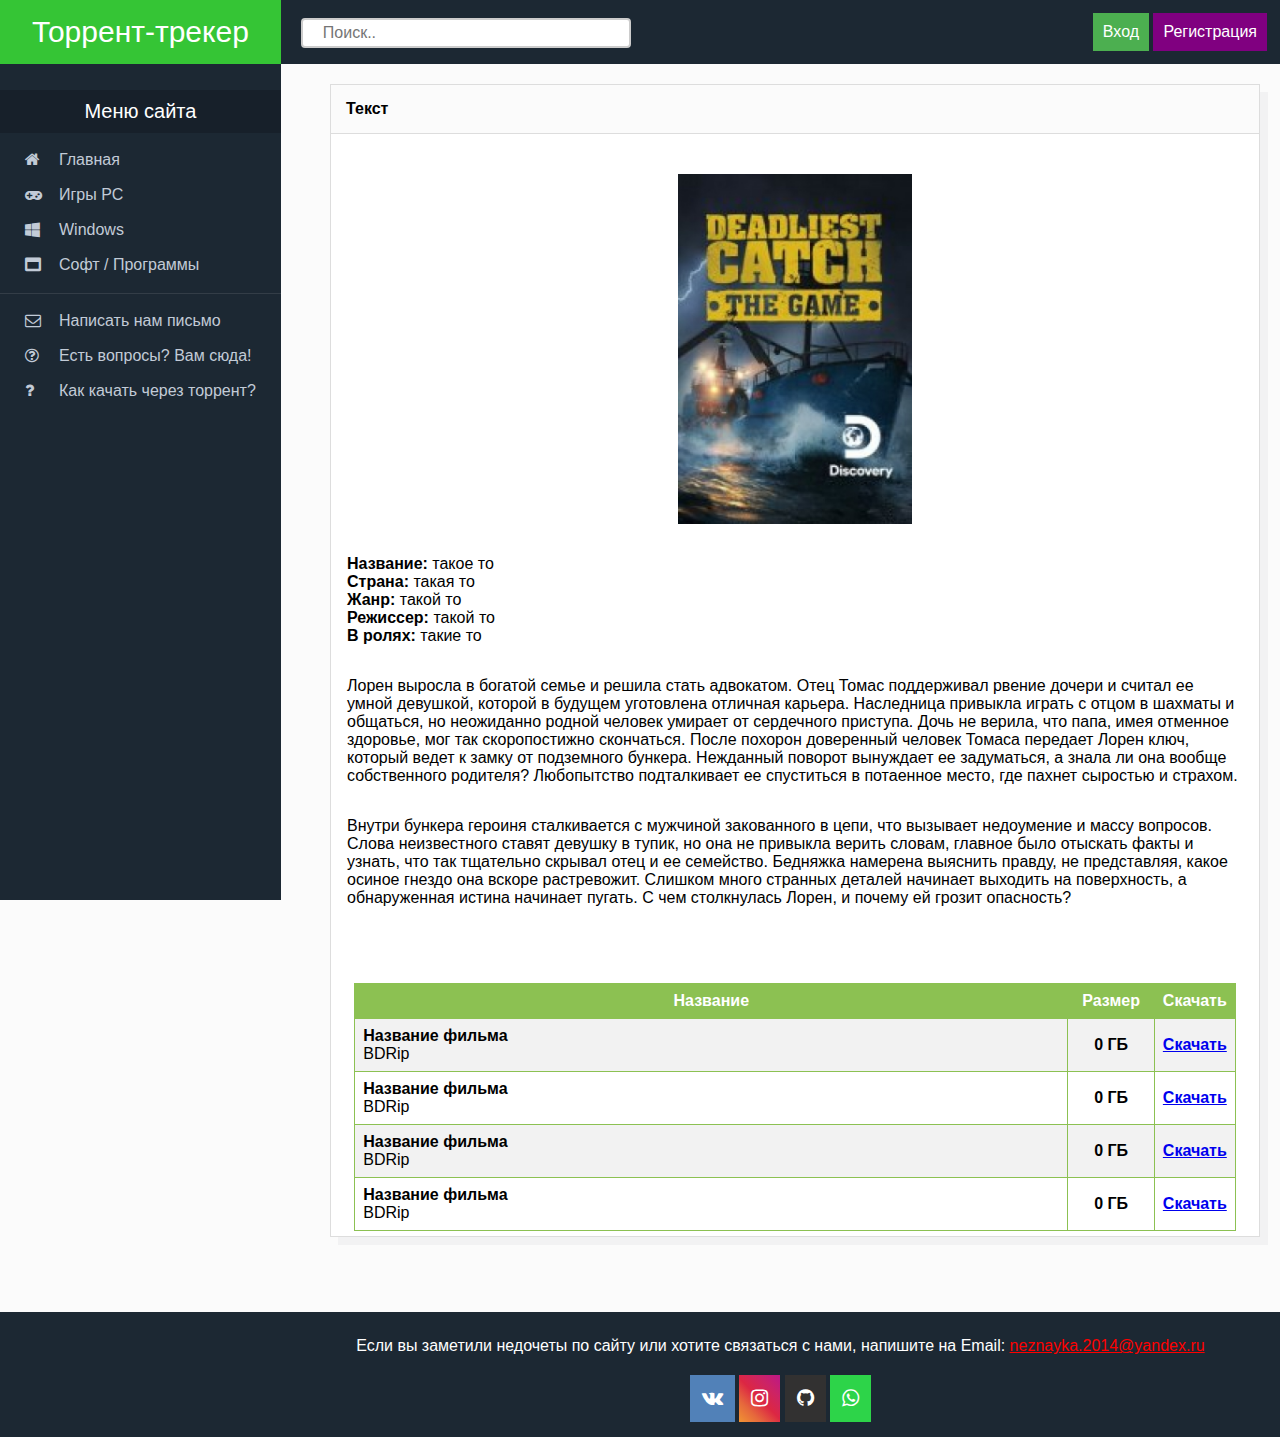
==== pages/about.html @ 0cd7db1e "Большая обнова" ====
<!DOCTYPE html>
<html lang="ru">
	<head>
		<meta name="viewport" content="width=device-width, initial-scale=1">
		<meta charset="utf-8">
		<meta name="description" content="Лучший торрент-трекер" />
		<link rel="stylesheet" href="https://cdnjs.cloudflare.com/ajax/libs/font-awesome/4.7.0/css/font-awesome.min.css">
		<link rel="stylesheet" type="text/css" href="../css/style.css"/>
		<link rel="stylesheet" type="text/css" href="../css/sidebar.css"/>
		<link rel="stylesheet" type="text/css" href="../css/search.css"/>
		<link rel="stylesheet" type="text/css" href="../css/header.css"/>
		<link rel="stylesheet" type="text/css" href="../css/iconbar.css"/>
		<link rel="stylesheet" type="text/css" href="../css/about.css"/>
		<link rel="stylesheet" type="text/css" href="../css/Footer-with-map.css"/>
		<title>Торрент-трекер</title>
	</head>
	<body>
		<div class="wrapper">
			<header>
				<div class="header">
					<div class="header-name"><a href="#">Торрент-трекер</a></div>
	  				<input type="text" name="search" placeholder="Поиск.." id="search_header">
					<div class="header-right">
						<a href="../pages/loginform.html" id="alogin">Вход</a>
						<a href="../pages/regform.html" id="areg">Регистрация</a>
					</div>
				</div>
			</header>
			<div class="left-sidebar">
				<div class="sidenav">
					<div class="menu-a">
						<p class="menu_title">Меню сайта</p>
		  				<a href="../index.html"><i class="fa fa-home"></i> Главная</a>
		  				<a href="../index.html"><i class="fa fa-gamepad"></i> Игры PC</a>
		  				<a href="../index.html"><i class="fa fa-windows"></i> Windows</a>
		  				<a href="../index.html"><i class="fa fa-window-maximize"></i> Софт / Программы</a>

		  				<div style="border-top: 1px solid rgba(255, 255, 255, .1); margin: 10px 0;"></div>

		  				<a href="../pages/post.html"><i class="fa fa-envelope-o"></i> Написать нам письмо</a>
		  				<a href="../pages/post.html"><i class="fa fa-question-circle-o"></i> Есть вопросы? Вам сюда!</a>
		  				<a href="#"><i class="fa fa-question"></i> Как качать через торрент?</a>
					</div>
				</div>
			</div>
			<main>
				<div class="container">
					<div class="container_title">
						<p>Текст</p>
					</div>
					<div class="container_img">
						<img src="../image/1.jpg">
					</div>
					<div class="container_about">
						<p><b>Название: </b>такое то</p>
						<p><b>Страна: </b>такая то</p>
						<p><b>Жанр: </b>такой то</p>
						<p><b>Режиссер: </b>такой то</p>
						<p><b>В ролях: </b>такие то</p>
						<br>
						<p>Лорен выросла в богатой семье и решила стать адвокатом. Отец Томас поддерживал рвение дочери и считал ее умной девушкой, которой в будущем уготовлена отличная карьера. Наследница привыкла играть с отцом в шахматы и общаться, но неожиданно родной человек умирает от сердечного приступа. Дочь не верила, что папа, имея отменное здоровье, мог так скоропостижно скончаться. После похорон доверенный человек Томаса передает Лорен ключ, который ведет к замку от подземного бункера. Нежданный поворот вынуждает ее задуматься, а знала ли она вообще собственного родителя? Любопытство подталкивает ее спуститься в потаенное место, где пахнет сыростью и страхом.</p>
						<br>
						<p>Внутри бункера героиня сталкивается с мужчиной закованного в цепи, что вызывает недоумение и массу вопросов. Слова неизвестного ставят девушку в тупик, но она не привыкла верить словам, главное было отыскать факты и узнать, что так тщательно скрывал отец и ее семейство. Бедняжка намерена выяснить правду, не представляя, какое осиное гнездо она вскоре растревожит. Слишком много странных деталей начинает выходить на поверхность, а обнаруженная истина начинает пугать. С чем столкнулась Лорен, и почему ей грозит опасность?</p>
					</div>
					  <table>
					    <tr style="background: #8cc152; color: white;">
					      <th>Название</th>
					      <th>Размер</th>
					      <th>Скачать</th>
					    </tr>
						    <tr>
						      <th>
						      	<div class="table-left-content">
						      		<b>Название фильма</b>
						      		<div>BDRip</div>
						      	</div>
						      </th>
						      <th>0 ГБ</th>
						      <th><a href="#">Скачать</a></th>
						    </tr>
						    <tr>
						      <th>
						    	<div class="table-left-content">
						      		<b>Название фильма</b>
						      		<div>BDRip</div>
						      	</div>
						      </th>
						      <th>0 ГБ</th>
						      <th><a href="#">Скачать</a></th>
						    </tr>
						    <tr>
						      <th>
						    	<div class="table-left-content">
						      		<b>Название фильма</b>
						      		<div>BDRip</div>
						      	</div>
						      </th>
						      <th>0 ГБ</th>
						      <th><a href="#">Скачать</a></th>
						    </tr>
						    <tr>
						      <th>
						    	<div class="table-left-content">
						      		<b>Название фильма</b>
						      		<div>BDRip</div>
						      	</div>
						      </th>
						      <th>0 ГБ</th>
						      <th><a href="#">Скачать</a></th>
						    </tr>
					  </table>
			</main>
			<footer id="myFooter">
				<a id="contacts"></a>
				<div class="footer-container">
					<p>Если вы заметили недочеты по сайту или хотите связаться с нами, напишите на Email: <a href="mailto:neznayka.2014@yandex.ru" style="color: red;">neznayka.2014@yandex.ru</a></p>
				</div>
				<div class="icon-bar-mobile">
			  		<a href="https://vk.com/nurik_1337" target="_blank" class="vk"><i class="fa fa-vk"></i></a> 
			  		<a href="https://www.instagram.com/nurik.topskiy/" target="_blank" class="instagram"><i class="fa fa-instagram"></i></a> 
			 		<a href="https://github.com/nuriktopskiy" target="_blank" class="github"><i class="fa fa-github"></i></a>
			 		<a href="https://api.whatsapp.com/send?phone=79006221612" target="_blank" class="whatsapp"><i class="fa fa-whatsapp"></i></a> 
				</div>
			</footer>
		</div> <!--Конец wrapper (обёртка)-->
	</body>
</html>
---- css/style.css ----
*{
	margin: 0;
	padding: 0;
	box-sizing: border-box;
}

html, body {
    font-family: "Lato", sans-serif;
    background: #fbfbfb;
    height: 100%;
}

main {
	height: 100%;
    margin-left: 310px; /* Same width as the sidebar + left position in px */
    font-size: 28px; /* Increased text to enable scrolling */
    padding: 20px;
    margin-top: 64.4px;
    flex: 1 0 auto;
}

footer{
	flex: 0 0 auto;
}

.wrapper{
	display: flex;
  min-height: 100vh;
  flex-direction: column;
}

@media screen and (max-width: 1024px){
	.maim{
		overflow-y: auto;
		-webkit-overflow-scrolling:touch
	}
}
---- css/sidebar.css ----
.sidenav {
    height: 100%;
    position: fixed;
    z-index: 2;
    bottom: 0;
    background: #1c2833;
    overflow-x: hidden;
    max-width: 280.83px;
}

.menu-a{
    margin-top: 90px;
    white-space: nowrap;
}

.menu-a a {
    height: 35px;
    padding: 8px 25px 0px;
    text-decoration: none;
    font-size: 16px;
    color: #c2cbd7;
    display: block;
    transition: all 0.1s ease 0s;
}

.menu_title{
    text-align: center;
    background-color: #17202a;
    color: white;
    font-size: 20px;
    padding: 10px;
    margin-bottom: 10px;
}

.menu-a a:hover{
    background-color: #35c535;
}

.menu-a i{
    float: left;
    margin-right: 10px;
    width: 24px;
}

.menu-a a:hover {
    color: #064579;
}

@media screen and (max-height: 450px) {
    .sidenav {padding-top: 15px;}
    .sidenav a {font-size: 18px;}
}
---- css/search.css ----
#search_header[type=text] {
    width: 330px;
    height: 30px;
    margin-top: 17.7px;
    margin-left: 20px;
    box-sizing: border-box;
    border: 2px solid #ccc;
    border-radius: 4px;
    font-size: 16px;
    background-color: white;
    background-image: url('searchicon.png');
    background-position: 10px 10px; 
    background-repeat: no-repeat;
    padding: 12px 20px 12px 20px;
    -webkit-transition: width 0.4s ease-in-out;
    transition: width 0.4s ease-in-out;
}

#search_header[type=text]:focus {
    width: 60%;
}
---- css/header.css ----
.header{
	width: 100%;
	max-height: 64.4px;
	z-index: 3;
	background-color: #1c2833;
	display: inline;
	top: 0;
	position: fixed;
}

.header-name a{
	min-width: 280.83px;
	float: left;
    padding: 15px 0;
    text-decoration: none;
    text-align: center;
    background-color: #35c535;
    color: white;
    font-size: 30px;
}

.header-name a:hover{
    color: white;
}

.header-right{
	position: relative;
	float: right;
	top: 13px;
	right: 13px;
}

#alogin{
	padding: 10px 10px;/* отступы от текста до краев */
	text-decoration: none;/* убираем декорирование */
	-moz-appearance: button; /* преобразование для Firefox */
	-webkit-appearance: button; /* преобразование для Chromium */
	background: #4CAF50;
	color: white;
}

#areg{
	padding: 10px 10px;/* отступы от текста до краев */
	text-decoration: none;/* убираем декорирование */
	-moz-appearance: button; /* преобразование для Firefox */
	-webkit-appearance: button; /* преобразование для Chromium */
	background: purple;
	color: white;
}

@-moz-document url-prefix() {
 	.header-right{
		top: 23px;
		right: 13px;
	}
}
---- css/iconbar.css ----
.icon-bar {
  position: fixed;
  top: 50%;
  -webkit-transform: translateY(-50%);
  -ms-transform: translateY(-50%);
  transform: translateY(-50%);
}

.icon-bar a {
  display: block;
  text-align: center;
  padding: 16px;
  color: white;
  font-size: 20px;
}

.icon-bar a:hover {
    background-color: #000;
}

.icon-bar-mobile a {
  display: inline-block;
  padding: 12px;
  color: white;
  font-size: 20px;
  bottom: 0;
}

.icon-bar-mobile{
  text-align: center;
  height: 51.2px;
}

.icon-bar-mobile a:hover {
    background-color: #000;
}

.whatsapp {
  background: #2dd449;
  color: white;
}

.vk {
  background: #5181b8;
  color: white;
}

.instagram {
  background: #f09433; 
  background: -moz-linear-gradient(45deg, #f09433 0%, #e6683c 25%, #dc2743 50%, #cc2366 75%, #bc1888 100%); 
  background: -webkit-linear-gradient(45deg, #f09433 0%,#e6683c 25%,#dc2743 50%,#cc2366 75%,#bc1888 100%); 
  background: linear-gradient(45deg, #f09433 0%,#e6683c 25%,#dc2743 50%,#cc2366 75%,#bc1888 100%);
  color: white;
}

.github {
  background: #323131;
  color: white;
}


/* Change styles for span and cancel button on extra small screens */
@media screen and (max-width: 1024px) {
  .icon-bar{
    visibility: hidden;
  }

  .icon-bar-mobile{
    visibility: visible;
  }
}
---- css/about.css ----
.container{
	margin-bottom: 25px;
    position: relative;
    background: #fff;
    border: 1px solid #ddd;
    box-shadow: rgba(23, 32, 42, 0.04) 8px 8px 0px 0px;
}

.container_img{
	display: flex;
    justify-content: center;
    margin-bottom: 15px;
}

.container_img img{
	display: block;
	max-width: 350px;
	max-height: 350px;
}

.container_title{
	font-size: 16px;
	font-weight: bold;
	padding: 15px;
	background: #fbfbfb;
	border-bottom: 1px solid #ddd;
	margin-bottom: 40px;
}

.container_about{
	padding: 16px;
	margin-bottom: 60px;
}

.container_about p{
	font-size: 16px;
}



/*about.html*/

table {
    border-collapse: collapse;
    width: 95%;
	margin-right: auto;
	margin-left: auto;
	margin-top: 30px;
	margin-bottom: 5px;
	font-size: 16px;
}

main{
	margin-bottom: 30px;
}

th, td {
    padding: 8px;
    border: 1px solid #8cc152;
}

.table-left-content{
	text-align: left;
}

.table-left-content div{
	font-weight: normal;
}

th{
	width: 90%;
}

tr:nth-child(even){background-color: #f2f2f2}

.table p{
	text-align: center;
}

.table a{
	text-decoration: none;
}

/*about.html end*/

/* Change styles for span and cancel button on extra small screens */
@media screen and (max-width: 1024px) {
	table{
		min-width: 100%;
	}
}
---- css/Footer-with-map.css ----
#myFooter {
    background-color: #1c2833;
    color: white;
    padding-top: 25px;
    width: 100%;
    z-index: 1;
    display: block;
}

.footer-container p{
    margin: 0;
}

.footer-container{
    margin-left: 280.83px;
    text-align: center;
}

.footer-container a{
    color: red;
}

.icon-bar-mobile{
    margin-left: 280.83px;
    display: block;
    margin-top: 20px;
    margin-bottom: 10px;
}

@media screen and (max-width: 1024px) {
    .footer-container p{
        margin-bottom: 10px;
        text-align: center;
    }

    .icon-bar-mobile{
        height: 47.2px;
    }

    #myFooter{
        padding-bottom: 36px;
    }

}
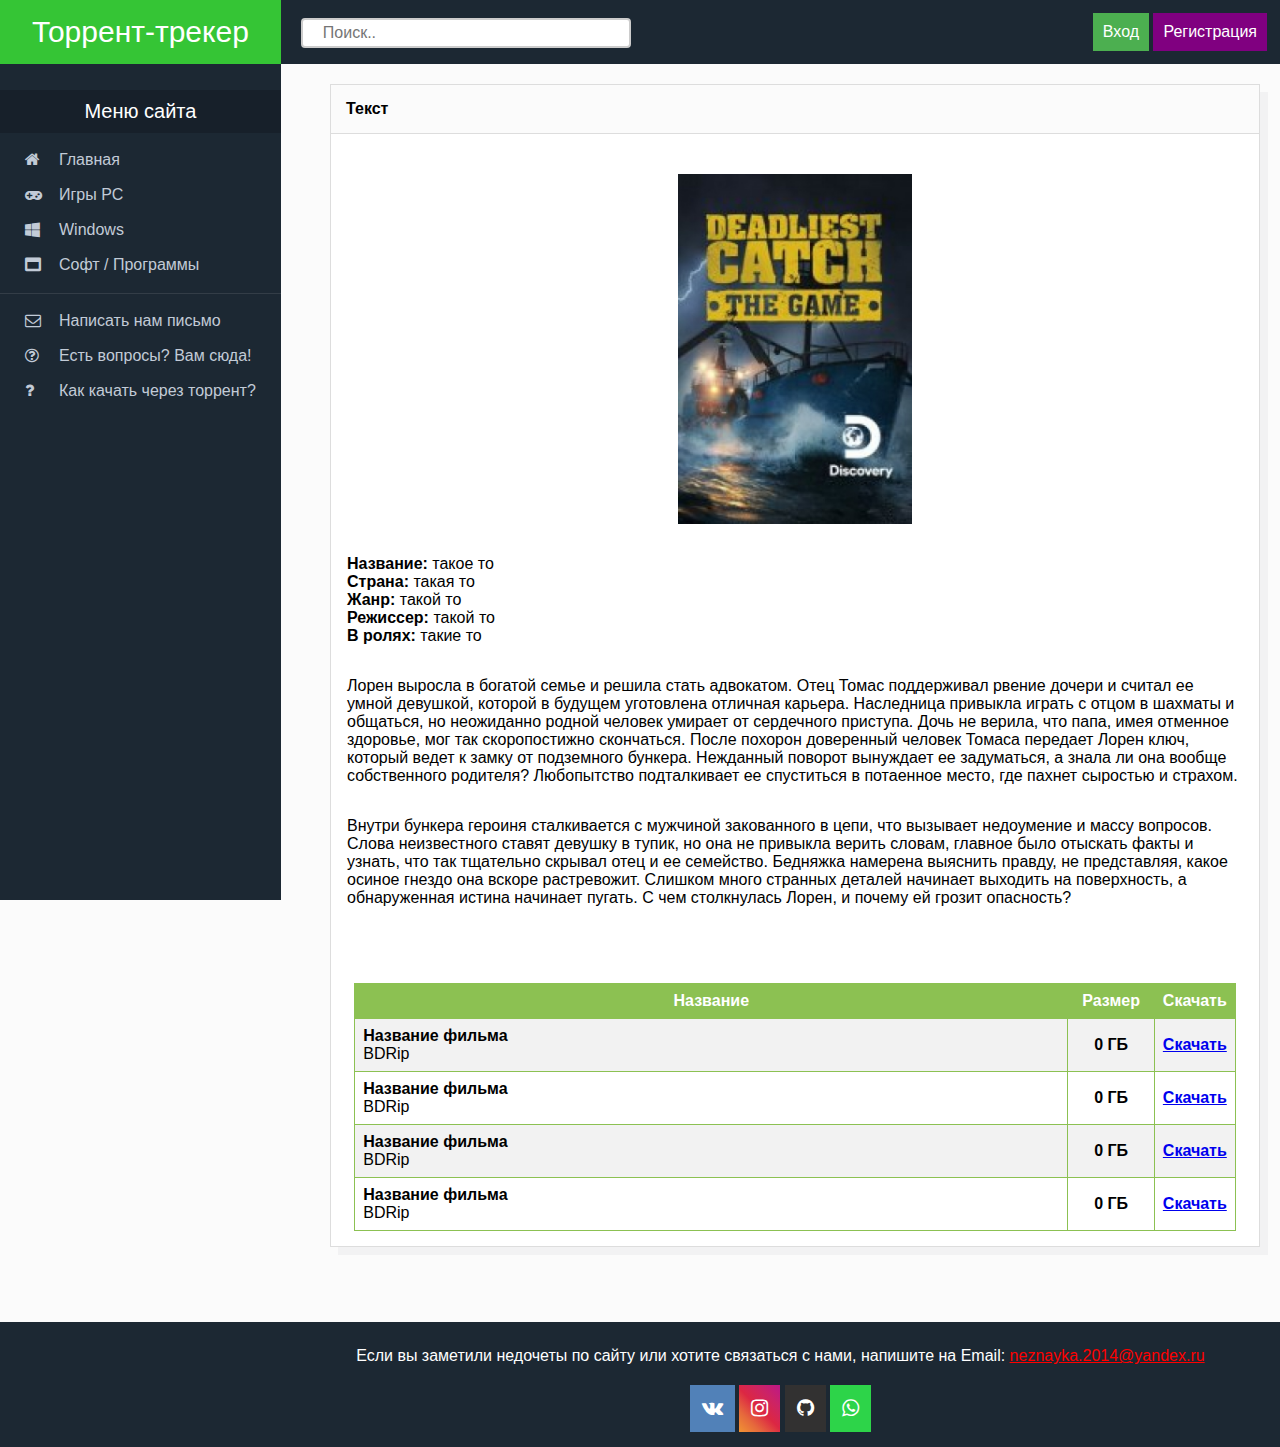
==== commit 2fe8262a: "Адаптивная верстка под телефоны" ====
--- a/pages/about.html
+++ b/pages/about.html
@@ -17,18 +17,38 @@
 	<body>
 		<div class="wrapper">
 			<header>
-				<div class="header">
+				<div class="header" id="header">
 					<div class="header-name"><a href="#">Торрент-трекер</a></div>
+					<span id="openNav" onclick="openNav()">☰</span>
 	  				<input type="text" name="search" placeholder="Поиск.." id="search_header">
+	  				<input type="text" name="search" placeholder="Поиск.." id="search_header_mobile">
 					<div class="header-right">
 						<a href="../pages/loginform.html" id="alogin">Вход</a>
 						<a href="../pages/regform.html" id="areg">Регистрация</a>
 					</div>
 				</div>
+				<script src="../js/topnav.js"></script>
 			</header>
-			<div class="left-sidebar">
-				<div class="sidenav">
-					<div class="menu-a">
+			<div class="left-sidebar" id="left-sidebar">
+				<div class="sidenav" id="sidenav">
+					<div class="menu-a" id="menu-a">
+						<a href="javascript:void(0)" class="closebtn" onclick="closeNav()">×</a>
+						<p class="menu_title">Меню сайта</p>
+		  				<a href="../index.html"><i class="fa fa-home"></i> Главная</a>
+		  				<a href="../index.html"><i class="fa fa-gamepad"></i> Игры PC</a>
+		  				<a href="../index.html"><i class="fa fa-windows"></i> Windows</a>
+		  				<a href="../index.html"><i class="fa fa-window-maximize"></i> Софт / Программы</a>
+
+		  				<div style="border-top: 1px solid rgba(255, 255, 255, .1); margin: 10px 0;"></div>
+
+		  				<a href="../pages/post.html"><i class="fa fa-envelope-o"></i> Написать нам письмо</a>
+		  				<a href="../pages/post.html"><i class="fa fa-question-circle-o"></i> Есть вопросы? Вам сюда!</a>
+		  				<a href="#"><i class="fa fa-question"></i> Как качать через торрент?</a>
+					</div>
+				</div>
+				<div class="sidenav-mobile" id="sidenav-mobile">
+					<div class="menu-a" id="menu-a">
+						<a href="javascript:void(0)" class="closebtn" onclick="closeNav()">×</a>
 						<p class="menu_title">Меню сайта</p>
 		  				<a href="../index.html"><i class="fa fa-home"></i> Главная</a>
 		  				<a href="../index.html"><i class="fa fa-gamepad"></i> Игры PC</a>
@@ -43,6 +63,7 @@
 					</div>
 				</div>
 			</div>
+			<script src="../js/sidenav.js"></script>
 			<main>
 				<div class="container">
 					<div class="container_title">
--- a/css/style.css
+++ b/css/style.css
@@ -30,8 +30,14 @@
 }
 
 @media screen and (max-width: 1024px){
-	.maim{
+
+	main{
 		overflow-y: auto;
-		-webkit-overflow-scrolling:touch
+		-webkit-overflow-scrolling:touch;
+		margin-left: 0;
+		width: 100%;
+	}
+	.wrapper{
+		min-width: 100%;
 	}
 }--- a/css/sidebar.css
+++ b/css/sidebar.css
@@ -1,4 +1,5 @@
 .sidenav {
+    width: 100%;
     height: 100%;
     position: fixed;
     z-index: 2;
@@ -34,6 +35,7 @@
 
 .menu-a a:hover{
     background-color: #35c535;
+    color: #064579;
 }
 
 .menu-a i{
@@ -42,11 +44,61 @@
     width: 24px;
 }
 
-.menu-a a:hover {
-    color: #064579;
+.sidenav .closebtn{
+    display: none;
+}
+
+.sidenav-mobile{
+    display: none;
 }
 
 @media screen and (max-height: 450px) {
     .sidenav {padding-top: 15px;}
     .sidenav a {font-size: 18px;}
+}
+
+@media screen and (max-width: 1024px){
+    .sidenav-mobile{
+        display: block;
+        height: 100%;
+        width: 0;
+        position: fixed;
+        z-index: 100;
+        top: 0;
+        left: 0;
+        background-color: #111;
+        overflow-x: hidden;
+        transition: 0.5s;
+        padding-top: 60px;
+    }
+
+    .sidenav{
+        display: none;
+    }
+
+    .menu-a{
+        margin-top: 0px;
+    }  
+
+    .menu-a .closebtn:hover{
+        background-color: #111;
+        color: white;
+    }
+
+    .menu-a a {
+        padding: 8px 15px 0px;
+    }
+
+    .menu-a i{
+        margin: 0;
+    }
+
+    .sidenav-mobile .closebtn{
+        position: absolute;
+        top: 1px;
+        right: 0;
+        font-size: 36px;
+        margin-left: 50px;
+        display: block;
+    }
 }--- a/css/search.css
+++ b/css/search.css
@@ -18,4 +18,15 @@
 
 #search_header[type=text]:focus {
     width: 60%;
+}
+
+#search_header_mobile[type=text] {
+        display: none;
+    }
+
+@media screen and (max-width: 1024px){
+
+    #search_header[type=text] {
+        display: none;
+    }
 }--- a/css/header.css
+++ b/css/header.css
@@ -21,6 +21,10 @@
 
 .header-name a:hover{
     color: white;
+}
+
+.header-name-mobile{
+	display: none;
 }
 
 .header-right{
@@ -48,9 +52,71 @@
 	color: white;
 }
 
+#openNav{
+	display: none;
+}
+
 @-moz-document url-prefix() {
  	.header-right{
 		top: 23px;
 		right: 13px;
 	}
+}
+
+@media screen and (max-width: 1024px){
+
+	.header{
+		width: 100%;
+		max-height: 44px;
+		z-index: 3;
+		background-color: #1c2833;
+		display: inline;
+		top: 0;
+		position: absolute;
+	}
+
+	#areg{
+		display: none;
+	}
+
+	.header-right{
+		position: relative;
+		top: 0;
+		right: 0;
+		z-index: 4;
+	}
+
+	#alogin{
+		height: 44px;
+		padding: 13px;
+	}
+
+	.header-name a{
+		pointer-events: none; /* делаем ссылку некликабельной */
+    	cursor: default;
+		width: 100%;
+		position: absolute;
+		margin-left: auto;
+		margin-right: auto;
+    	height: 44px;
+    	text-decoration: none;
+    	text-align: center;
+    	background-color: #1c2833;
+    	color: white;
+    	font-size: 14px;
+    	z-index: 0;
+	}
+
+	#openNav{
+		display: block;
+		color: white;
+		height: 44px;
+		width: 44px;
+		float: left;
+   		background-color: #4CAF50;
+   		text-align: center;
+   		position: relative;
+		text-decoration: none;
+		font-size: 30px;
+	}
 }--- a/css/about.css
+++ b/css/about.css
@@ -46,7 +46,7 @@
 	margin-right: auto;
 	margin-left: auto;
 	margin-top: 30px;
-	margin-bottom: 5px;
+	margin-bottom: 15px;
 	font-size: 16px;
 }
 
@@ -86,6 +86,6 @@
 /* Change styles for span and cancel button on extra small screens */
 @media screen and (max-width: 1024px) {
 	table{
-		min-width: 100%;
+		min-width: 95%;
 	}
 }
--- a/css/Footer-with-map.css
+++ b/css/Footer-with-map.css
@@ -28,13 +28,19 @@
 }
 
 @media screen and (max-width: 1024px) {
+    .footer-container{
+        margin-left: 0;
+    }
+
     .footer-container p{
+        padding: 10px;
         margin-bottom: 10px;
         text-align: center;
     }
 
     .icon-bar-mobile{
         height: 47.2px;
+        margin-left: 0;
     }
 
     #myFooter{
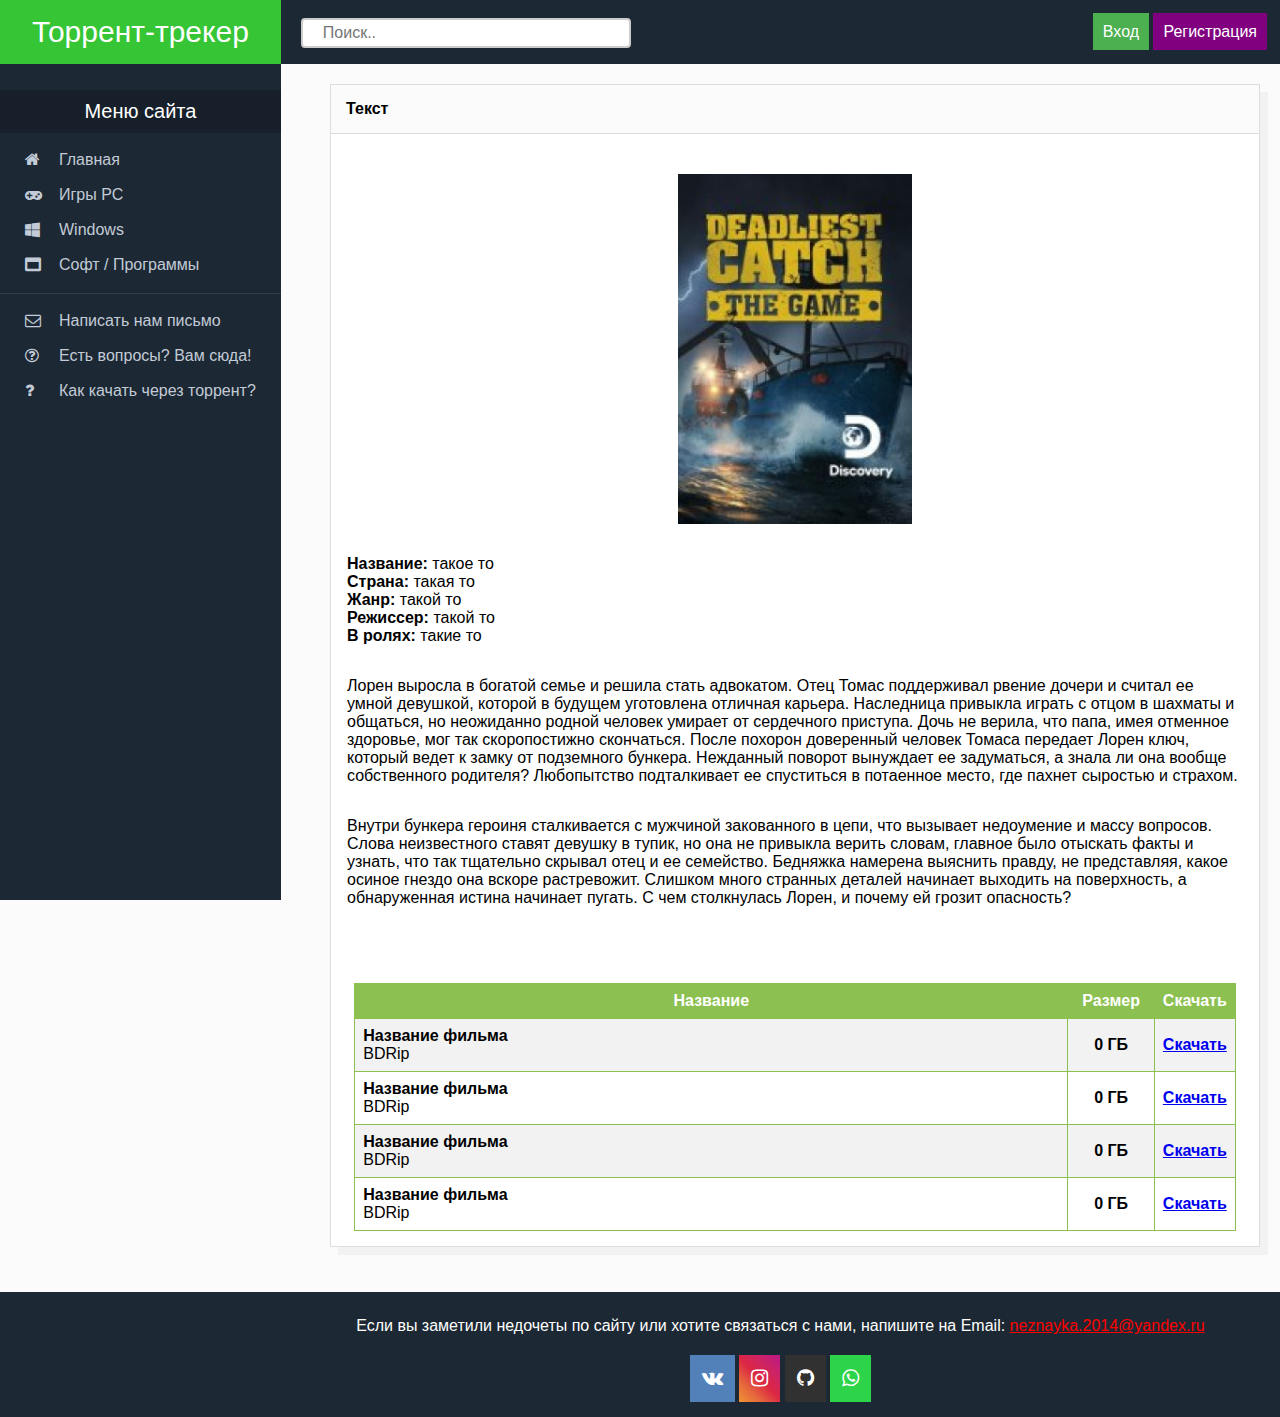
==== commit 7a761896: "1" ====
--- a/pages/about.html
+++ b/pages/about.html
@@ -21,7 +21,6 @@
 					<div class="header-name"><a href="#">Торрент-трекер</a></div>
 					<span id="openNav" onclick="openNav()">☰</span>
 	  				<input type="text" name="search" placeholder="Поиск.." id="search_header">
-	  				<input type="text" name="search" placeholder="Поиск.." id="search_header_mobile">
 					<div class="header-right">
 						<a href="../pages/loginform.html" id="alogin">Вход</a>
 						<a href="../pages/regform.html" id="areg">Регистрация</a>
@@ -55,6 +54,9 @@
 		  				<a href="../index.html"><i class="fa fa-windows"></i> Windows</a>
 		  				<a href="../index.html"><i class="fa fa-window-maximize"></i> Софт / Программы</a>
 
+		  				
+		  				<div style="border-top: 1px solid rgba(255, 255, 255, .1); margin: 10px 0;"></div>
+		  				<a href="#" onclick="openSearch(), closeNav()"><i class="fa fa-search"></i> Поиск</a>
 		  				<div style="border-top: 1px solid rgba(255, 255, 255, .1); margin: 10px 0;"></div>
 
 		  				<a href="../pages/post.html"><i class="fa fa-envelope-o"></i> Написать нам письмо</a>
@@ -64,6 +66,15 @@
 				</div>
 			</div>
 			<script src="../js/sidenav.js"></script>
+			<div id="openSearch">
+				<div class="d2">
+					<form>
+						<input type="text" name="search" placeholder="Поиск.." id="search_header_mobile">
+						<button type="submit" onclick="closeSearch()"></button>
+					</form>
+				</div>
+			</div>
+			<script src="../js/search.js"></script>
 			<main>
 				<div class="container">
 					<div class="container_title">
--- a/css/style.css
+++ b/css/style.css
@@ -2,6 +2,7 @@
 	margin: 0;
 	padding: 0;
 	box-sizing: border-box;
+	text-rendering: optimizeLegibility;
 }
 
 html, body {
@@ -25,8 +26,8 @@
 
 .wrapper{
 	display: flex;
-  min-height: 100vh;
-  flex-direction: column;
+  	min-height: 100vh;
+  	flex-direction: column;
 }
 
 @media screen and (max-width: 1024px){
@@ -40,4 +41,9 @@
 	.wrapper{
 		min-width: 100%;
 	}
-}+
+	@media screen and (-webkit-min-device-pixel-ratio: 0) {
+ 	_::-webkit-full-page-media, _:future, :root , main{
+		margin-top: 30px;
+	}
+}
--- a/css/search.css
+++ b/css/search.css
@@ -8,9 +8,6 @@
     border-radius: 4px;
     font-size: 16px;
     background-color: white;
-    background-image: url('searchicon.png');
-    background-position: 10px 10px; 
-    background-repeat: no-repeat;
     padding: 12px 20px 12px 20px;
     -webkit-transition: width 0.4s ease-in-out;
     transition: width 0.4s ease-in-out;
@@ -22,11 +19,83 @@
 
 #search_header_mobile[type=text] {
         display: none;
-    }
+}
+
+#openSearch{
+    display: none;
+}
 
 @media screen and (max-width: 1024px){
 
     #search_header[type=text] {
         display: none;
     }
+
+    #search_header_mobile[type=text]{
+        display: block;
+        position: relative;
+        top: 44px;
+        width: 100%;
+        height: 40px;
+        box-sizing: border-box;
+        border: 1px solid #ccc;
+        font-size: 16px;
+        background-color: white;
+        padding: 12px 20px 12px 20px;
+        -webkit-transition: width 0.4s ease-in-out;
+        transition: width 0.4s ease-in-out;
+    }
+
+    #openSearch{
+        display: none;
+    }
+
+    .d2 button {
+        display: table;
+        text-align: center;
+        border: none;
+        height: 26px;
+        width: 26px;
+        position: absolute;
+        top: 50px;
+        right: 8px;
+        background: #F15B42;
+        cursor: pointer;
+    }
+    .d2 button:before {
+        position: relative;
+        left: 7px;
+        top: 2px;
+        display: table-cell;
+        vertical-align: middle;
+        text-align: center;
+        content: "×";
+        font-family: FontAwesome;
+        color: #F9F0DA;
+        font-size: 20px;
+        font-weight: bold;
+    }
+}
+
+/** ДЛЯ EDGE/IE**/
+@supports (-ms-ime-align:auto) {
+    .d2 button:before {
+        left: 0px;
+        top: 0px;
+    }
+}
+
+@media screen and (-webkit-min-device-pixel-ratio: 0) {
+ _::-webkit-full-page-media, _:future, :root , .d2 button:before {
+        top: 0; 
+        left: 4px;
+    }
+
+}
+
+@media screen and (-webkit-min-device-pixel-ratio: 0) {
+ _::-webkit-full-page-media, _:future, :root , #search_header_mobile[type=text]{
+        top: 15px;
+    }
+
 }--- a/css/header.css
+++ b/css/header.css
@@ -30,15 +30,13 @@
 .header-right{
 	position: relative;
 	float: right;
-	top: 13px;
+	top: 23px;
 	right: 13px;
 }
 
 #alogin{
 	padding: 10px 10px;/* отступы от текста до краев */
 	text-decoration: none;/* убираем декорирование */
-	-moz-appearance: button; /* преобразование для Firefox */
-	-webkit-appearance: button; /* преобразование для Chromium */
 	background: #4CAF50;
 	color: white;
 }
@@ -46,21 +44,12 @@
 #areg{
 	padding: 10px 10px;/* отступы от текста до краев */
 	text-decoration: none;/* убираем декорирование */
-	-moz-appearance: button; /* преобразование для Firefox */
-	-webkit-appearance: button; /* преобразование для Chromium */
 	background: purple;
 	color: white;
 }
 
 #openNav{
 	display: none;
-}
-
-@-moz-document url-prefix() {
- 	.header-right{
-		top: 23px;
-		right: 13px;
-	}
 }
 
 @media screen and (max-width: 1024px){
@@ -80,15 +69,21 @@
 	}
 
 	.header-right{
-		position: relative;
-		top: 0;
-		right: 0;
+		position: static;
 		z-index: 4;
 	}
 
 	#alogin{
-		height: 44px;
-		padding: 13px;
+		padding-top: 12px;
+		display: block;
+    	color: white;
+    	height: 44px;
+    	float: right;
+    	background-color: #4CAF50;
+    	text-align: center;
+    	position: relative;
+    	text-decoration: none;
+    	font-size: 16px;
 	}
 
 	.header-name a{
@@ -108,6 +103,7 @@
 	}
 
 	#openNav{
+		cursor: pointer;
 		display: block;
 		color: white;
 		height: 44px;
@@ -119,4 +115,22 @@
 		text-decoration: none;
 		font-size: 30px;
 	}
+
+	@-webkit-document url-prefix() {
+	#alogin{
+		padding: 15.2px;
+	}
+}
+
+@-moz-document url-prefix() {
+ 	.header-right{
+		top: 23px;
+		right: 13px;
+	}
+}
+
+@media screen and (-webkit-min-device-pixel-ratio: 0) {
+ _::-webkit-full-page-media, _:future, :root , #alogin{
+		padding-top: 14px;
+	}
 }--- a/css/about.css
+++ b/css/about.css
@@ -50,9 +50,6 @@
 	font-size: 16px;
 }
 
-main{
-	margin-bottom: 30px;
-}
 
 th, td {
     padding: 8px;
@@ -88,4 +85,17 @@
 	table{
 		min-width: 95%;
 	}
+
+	.container_title{
+		margin-bottom: 20px;
+	}
 }
+
+@media screen and (max-width: 1024px){
+	@media screen and (-webkit-min-device-pixel-ratio: 0) {
+ 	_::-webkit-full-page-media, _:future, :root , .download_torrent{
+		margin-top: 15px;
+	}
+}
+
+
